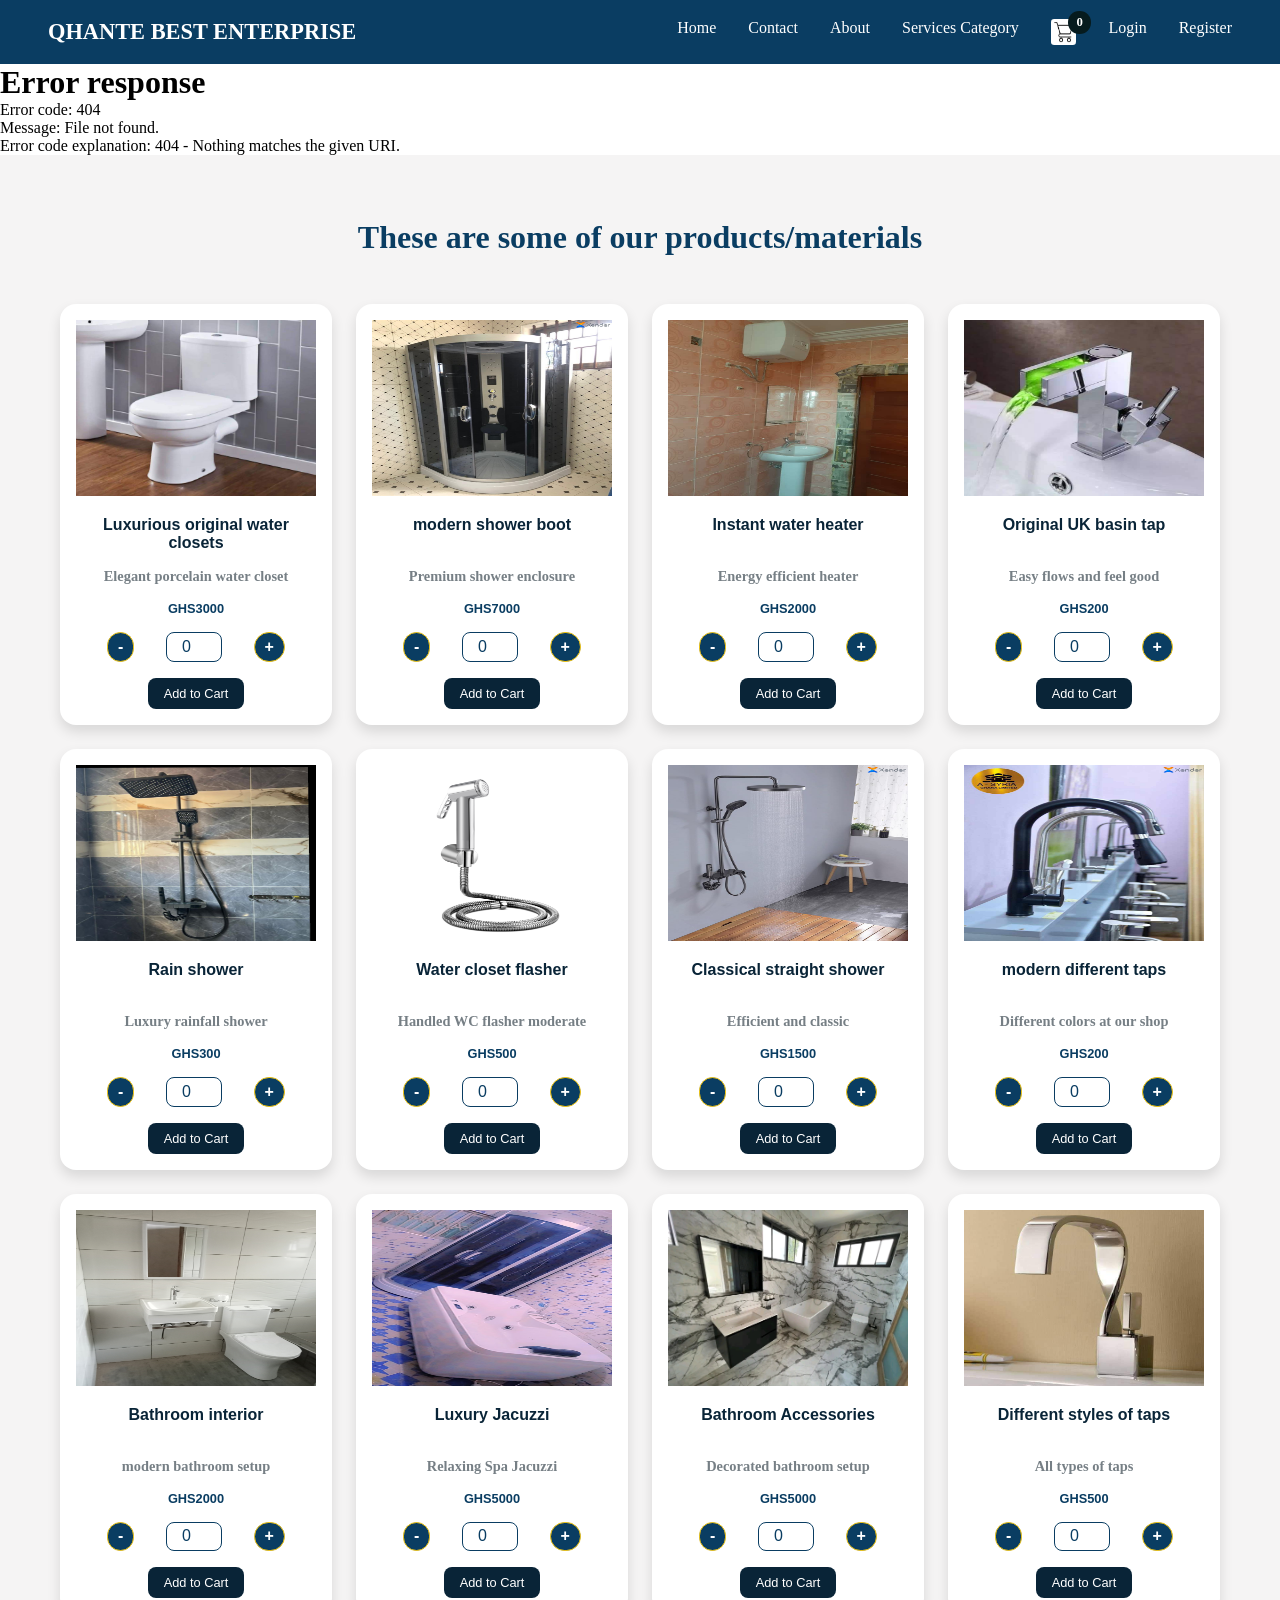
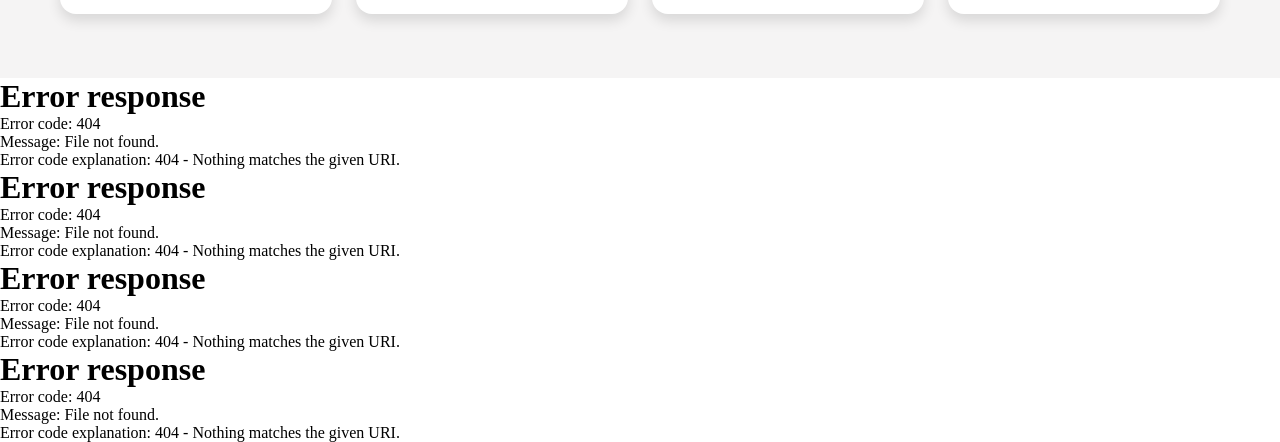
==== index.html @ c72c7d7d "new" ====
<!DOCTYPE html>
<html lang="en">
<head>
    <meta charset="UTF-8">
    <meta name="viewport" content="width=device-width, initial-scale=1.0">
    <title>QHANTE BEST ENTERPRISE</title>
    <link rel="stylesheet" href="../Styles/nav.css">
    <link rel="stylesheet" href="../Styles/hero.css">
    <link rel="stylesheet" href="../Styles/cart-modal.css">
    <link rel="stylesheet" href="../Styles/products.css">
    <link rel="stylesheet" href="../Styles/accessories.css">
    <link rel="stylesheet" href="../Styles/services.css">
    <link rel="stylesheet" href="../Styles/contact.css">
    <link rel="stylesheet" href="../Styles/footer.css">
</head>
<body>
    <div id="navbar"></div>

    <div id="cart-modal" class="cart-modal">
        <div class="cart-box">
            <span class="close-cart">&times;</span>
            <h2>Your Cart List</h2>
            <div id="cart-items"></div>
            <div class="cart-footer">
                <h3>Total: GHS <span id="cart-total">0</span></h3>
                <button class="checkout-btn">Checkout via SMS</button>
            </div>
        </div>
    </div>
    <div id="hero"></div>
    <div id="products"></div>
    <div id="accessories"></div>
    <div id="services"></div>
    <div id="contact"></div>
    <div id="footer"></div>


    <script src="../Alljs/main.js"></script>
</body>
</html>
---- Styles/nav.css ----
* {
    margin: 0;
    padding: 0;
    box-sizing: border-box;
}

.navbar {
    display: flex;
    justify-content: space-between;
    align-items: center;
    padding: 1.2rem 3rem;
    background: #0a3d62;
    color: white;
    position: relative;
}

.logo {
    font-size: 1.4rem;
    font-weight: bold;
}

.nav-links {
    display: flex;
    list-style: none;
    gap: 2rem;
}

.nav-links a {
    text-decoration: none;
    color: white;
    font-size: 1rem;
}

.nav-links a:hover {
    color: #f1c40f;
}

.cart {
    display: flex;
    align-items: center;
    position: relative;
    cursor: pointer;
    font-weight: bold;
}

.cart img {
    width: 1.6rem;
    height: 1.6rem;
    border-radius: 0.2rem;
}

#cart-count {
    position: absolute;
    top: -0.5rem;
    right: -0.9rem;
    background: rgb(6, 27, 30);
    color: #ffffff;
    font-size: 0.8rem;
    font-weight: bold;
    width: 1.4rem;
    height: 1.4rem;
    border-radius: 50%;
    display: flex;
    align-items: center;
    justify-content: center;
}
.hamburger {
    display: none;
    font-size: 1.8rem;
    cursor: pointer;
}

.close-menu {
    display: none;
    font-size: 2.5rem;
    cursor: pointer;
}

@media (max-width:768px){
    .navbar {
        padding: 1rem 2rem;
    }
    .hamburger {
        display: block;
        margin-bottom: 5rem;
    }
    .close-menu {
        position: absolute;
        cursor: pointer;
        top: 1rem;
        right: -7rem;
        border: none;
        background: none;
    }
    .nav-links {
        position: fixed;
        top: 0;
        right: -100%;
        width: 70%;
        height: 100vh;
        background: #0a3d62;
        flex-direction: column;
        align-items: center;
        justify-content: center;
        gap: 2rem;
        transition: 0.4s;
    }
    .nav-links.show {
        right: 0;
    }
    .logo.hide {
        display: none;
    }
}
---- Styles/cart-modal.css ----
.cart-modal{
position:fixed;
top:0;
left:0;
width:100%;
height:100%;
background:rgba(0,0,0,.5);
display:none;
justify-content:center;
align-items:center;
z-index:999;
}

.cart-box{
background:white;
width:420px;
max-height:80vh;
overflow-y:auto;
padding:1.5rem;
border-radius:.6rem;
position:relative;
}

.close-cart{
position:absolute;
right:1rem;
top:1rem;
font-size:1.5rem;
cursor:pointer;
}

.cart-item{
display:flex;
align-items:center;
gap:1rem;
margin-bottom:1rem;
}

.cart-item img{
width:50px;
height:50px;
object-fit:cover;
border-radius:.3rem;
}

.cart-controls{
margin-left:auto;
display:flex;
gap:.4rem;
}

.cart-controls button{
padding:.2rem .5rem;
cursor:pointer;
}

.checkout-btn{
background:#2ecc71;
color:white;
border:none;
padding:.5rem 1rem;
cursor:pointer;
border-radius:.3rem;
}
---- Styles/products.css ----
.products-section {
    padding: 4rem 3rem;
    background: #f5f4f4;
    text-align: center;
}

.product-title {
    font-size: 2rem;
    margin-bottom: 3rem;
    font-weight: 600;
    color: #0a3d62;
    font-family: Georgia, 'Times New Roman', Times, serif;
}

.product-grid {
    display: flex;
    flex-wrap: wrap;
    gap: 1.5rem;
    justify-content: center;
}

.product-card {
    box-shadow: 0 0.4rem 0.8rem rgba(0, 0, 0, 0.12);
    background:  #ffffff;
    padding: 1rem;
    border-radius: 1rem;
    color: #0a3d62;
    font-weight: bold;
    font-family: 'Times New Roman', Times, serif;
    flex: 0 0 calc(25% - 1.5rem);
}

.product-card img:hover {
    transform: translateY(-0.2rem);
    box-shadow: 0 1.5rem 3rem rgba(40, 39, 39, 0.6)
}

.product-card h3 {
    color: #092437;
    font-weight: 900;
    font-family: 'Segoe UI', Tahoma, Geneva, Verdana, sans-serif;
    font-size: 1rem;
    margin-bottom: 1rem;
}

.product-card p {
    color: #767f85;
    font-size: 0.9rem;
    margin-bottom: 1rem;
}
.product-card img {
    width: 100%;
    height: 11rem;
    margin-bottom: 1rem;
}

.price {
    font-weight: 900;
    margin-bottom: 1rem;
    font-family: 'Segoe UI', Tahoma, Geneva, Verdana, sans-serif;
    color: #0a3d62!important;
    font-size: 0.8rem !important;
}

.quantity-controls {
    display: flex;
    justify-content: center;
    align-items: center;
    gap: 2rem;
    margin-bottom: 1rem;
}

.quantity-controls button {
    padding: 0.3rem 0.6rem;
    font-size: 1rem;
    border: 0.1rem solid #f1c40f;
    border-radius: 1rem;
    font-weight: bold;
    background: #0a3d62;
    color: #ffffff;
    transition: 0.3s;
    cursor: pointer;
}

.quantity-controls input {
    width: 3.5rem;
    padding: 0.3rem 0.2rem;
    text-align: center;
    color: #0a3d62;
    border: 0.1rem solid #0a3d62;
    border-radius: 0.5rem;
    background: #fff;
    font-size: 1rem;
    cursor: pointer;
    transition: 0.3s;
}

.add-to-cart {
    background: #092437;
    color: #ffffff;
    border: none;
    border-radius: 0.5rem;
    padding: 0.5rem 1rem;
    font-size: 0.8rem;
    cursor: pointer;
    transition: 0.3s;
    display: flex;
    align-items: center;
    gap: 0.5rem;
    justify-content: center;
    margin: 0 auto;
}

@media (max-width: 900px) {
    .product-grid{
        grid-template-columns: repeat(2, 1fr);
    }
}

@media (max-width: 600px){
    .product-grid{
        grid-template-columns: 1fr;
    }
}
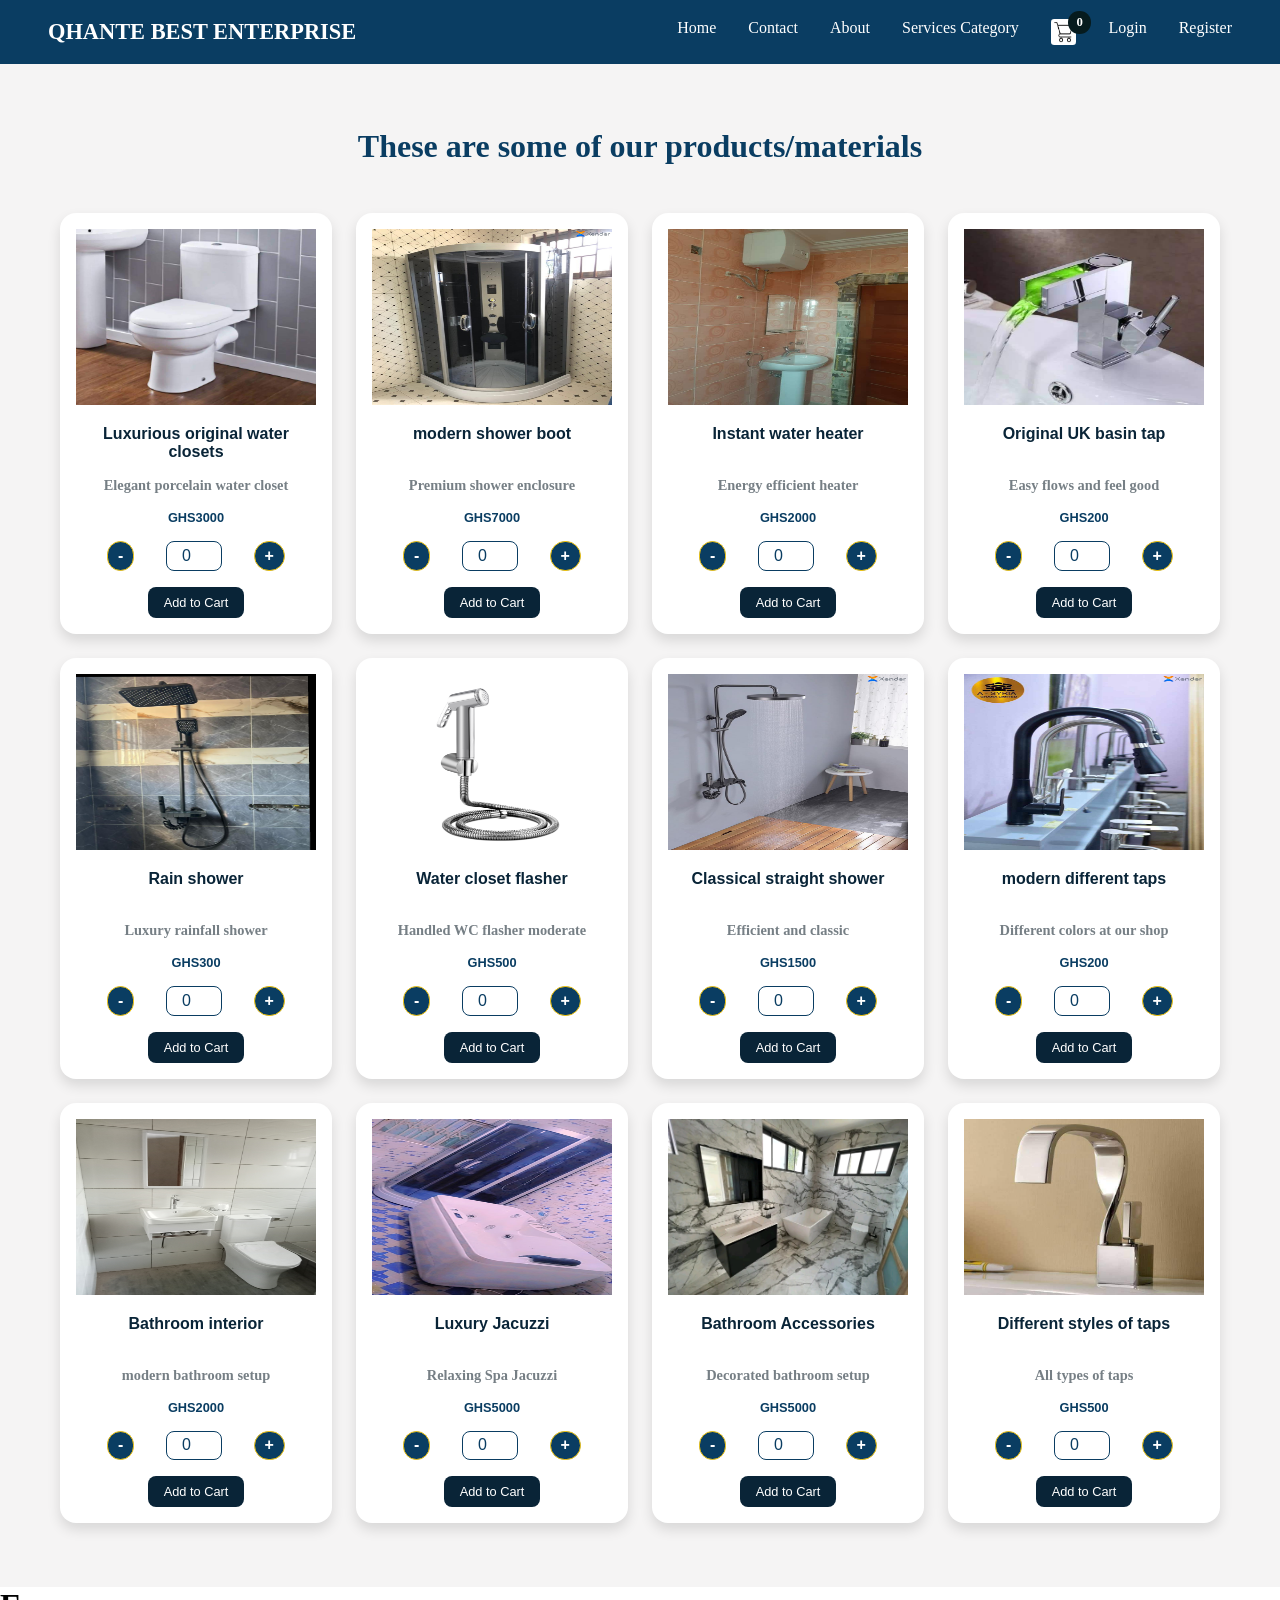
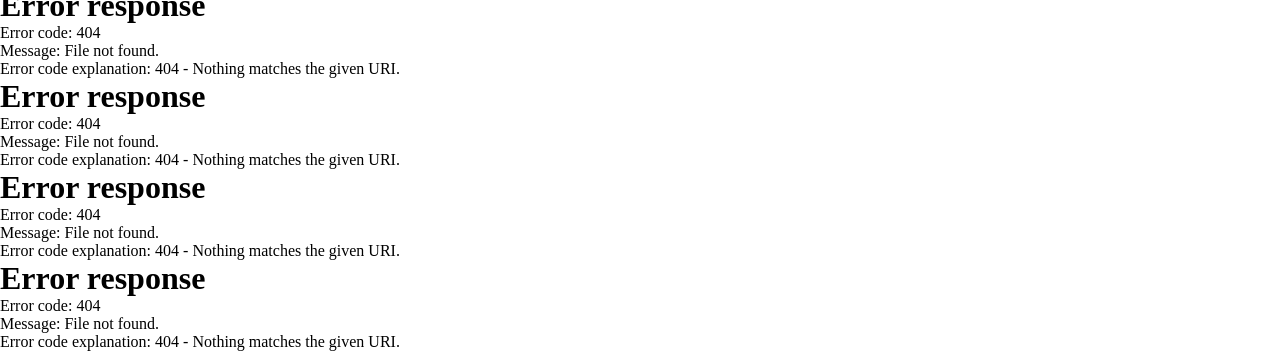
==== commit 385a7b10: "new changes" ====
--- a/index.html
+++ b/index.html
@@ -4,14 +4,13 @@
     <meta charset="UTF-8">
     <meta name="viewport" content="width=device-width, initial-scale=1.0">
     <title>QHANTE BEST ENTERPRISE</title>
-    <link rel="stylesheet" href="../Styles/nav.css">
-    <link rel="stylesheet" href="../Styles/hero.css">
-    <link rel="stylesheet" href="../Styles/cart-modal.css">
-    <link rel="stylesheet" href="../Styles/products.css">
-    <link rel="stylesheet" href="../Styles/accessories.css">
-    <link rel="stylesheet" href="../Styles/services.css">
-    <link rel="stylesheet" href="../Styles/contact.css">
-    <link rel="stylesheet" href="../Styles/footer.css">
+    <link rel="stylesheet" href="./Styles/nav.css">
+    <link rel="stylesheet" href="./Styles/cart-modal.css">
+    <link rel="stylesheet" href="./Styles/products.css">
+    <link rel="stylesheet" href="./Styles/accessories.css">
+    <link rel="stylesheet" href="./Styles/services.css">
+    <link rel="stylesheet" href="./Styles/contact.css">
+    <link rel="stylesheet" href="./Styles/footer.css">
 </head>
 <body>
     <div id="navbar"></div>
@@ -27,7 +26,6 @@
             </div>
         </div>
     </div>
-    <div id="hero"></div>
     <div id="products"></div>
     <div id="accessories"></div>
     <div id="services"></div>
@@ -35,6 +33,6 @@
     <div id="footer"></div>
 
 
-    <script src="../Alljs/main.js"></script>
+    <script src="index.js"></script>
 </body>
 </html>
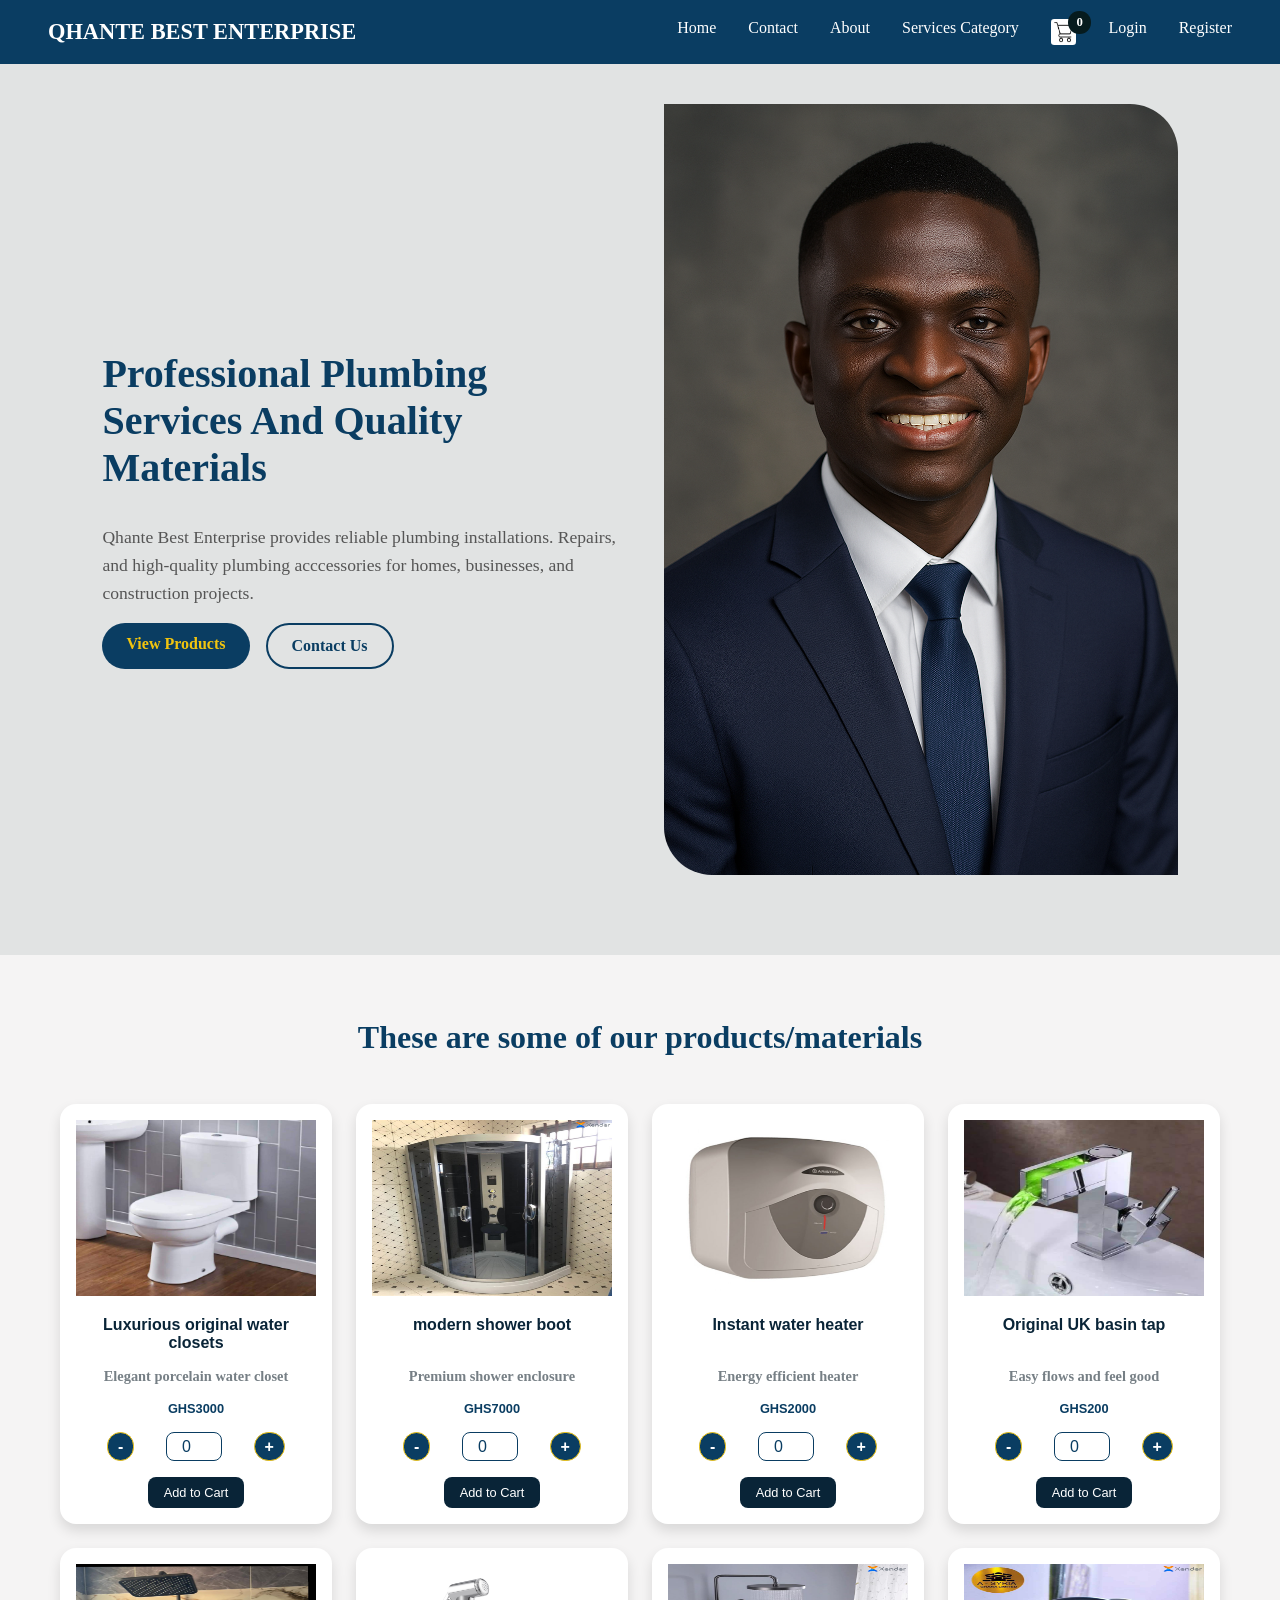
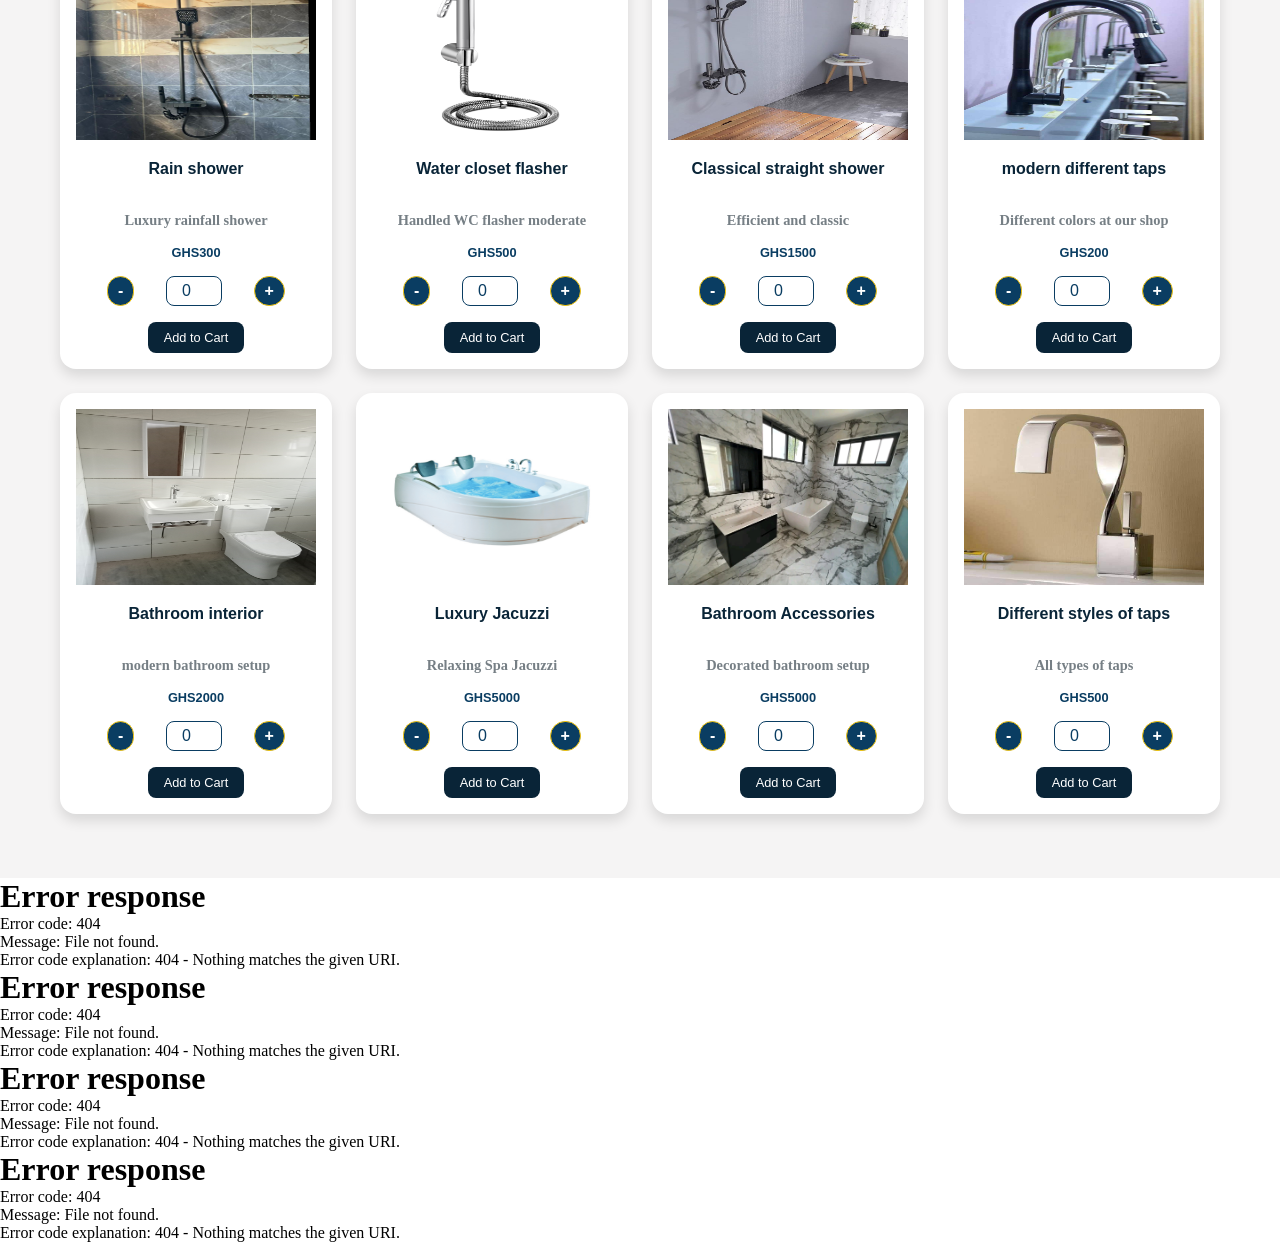
==== commit 9d993e95: "new update" ====
--- a/index.html
+++ b/index.html
@@ -5,13 +5,14 @@
     <meta name="viewport" content="width=device-width, initial-scale=1.0">
     <title>QHANTE BEST ENTERPRISE</title>
     <link rel="stylesheet" href="./Styles/nav.css">
+    <link rel="stylesheet" href="./Styles/hero.css">
     <link rel="stylesheet" href="./Styles/cart-modal.css">
     <link rel="stylesheet" href="./Styles/products.css">
     <link rel="stylesheet" href="./Styles/accessories.css">
     <link rel="stylesheet" href="./Styles/services.css">
     <link rel="stylesheet" href="./Styles/contact.css">
     <link rel="stylesheet" href="./Styles/footer.css">
-</head>
+</head> 
 <body>
     <div id="navbar"></div>
 
@@ -26,6 +27,7 @@
             </div>
         </div>
     </div>
+    <div id="hero"></div>
     <div id="products"></div>
     <div id="accessories"></div>
     <div id="services"></div>
--- a/Styles/hero.css
+++ b/Styles/hero.css
@@ -0,0 +1,134 @@
+.hero {
+    padding: 5rem 8%;
+    background: #e1e3e3;
+}
+
+.hero-container {
+    display: flex;
+    align-items: center;
+    justify-content: space-between;
+    gap: 3rem;
+}
+
+.hero-text {
+    flex: 1;
+}
+.hero-text h1 {
+    font-size: 2.5rem;
+    color: #0a3d62;
+    margin-bottom: 2rem;
+}
+
+.hero-text p{
+    font-size: 1.1rem;
+    color: #555;
+    line-height: 1.6;
+    margin-bottom: 1rem;
+}
+
+.hero-buttons {
+    display: flex;
+    gap: 1rem;
+}
+
+.btn-primary {
+    padding: 12px 24px;
+    background: #0a3d62;
+    color: #f1c40f;
+    text-decoration: none;
+    border-radius: 50px;
+    font-weight: 600;
+}
+.btn-primary:hover {
+    background: #f1c40f;
+    color: #0a3d62;
+}
+
+.btn-secondary {
+    padding: 12px 24px;
+    background: #e1e3e3;
+    border: 2px solid  #0a3d62;
+    color: #0a3d62;
+    text-decoration: none;
+    border-radius: 50px;
+    font-weight: 600;
+}
+
+.btn-secondary:hover {
+    background: #0a3d62;
+    color: #e1e3e3;
+}
+
+.hero-image img {
+    max-width: 100%;
+    border-radius: 0rem 3rem 0rem 3rem;
+}
+
+.hero-image {
+    flex: 1;
+    min-width: 20rem;
+    display: flex;
+    justify-content: center;
+    align-items: flex-start;
+    margin-top: -2.5rem;
+}
+
+@media (max-width: 992px) {
+    .hero {
+        padding: 4rem 6%;
+    }
+    .hero-container {
+        flex-direction: column;
+        text-align: center;
+    }
+    .hero-image {
+        order: 1;
+        margin-top: 0;
+    }
+    .hero-text {
+        order: 2;
+    }
+    .hero-text h1 {
+        font-size: 1.5rem;
+    }
+    .hero-text p{
+        font-size: 1rem;
+    }
+    .hero-buttons {
+        justify-content: center;
+    }
+}
+
+@media (max-width: 600px){
+    .hero {
+        padding: 3rem 5%;
+    }
+    .hero-container {
+        flex-direction: column;
+        gap: 2rem;
+    }
+    .hero-image{
+        order: 1;
+    }
+    .hero-text {
+        order: 2;
+    }
+    .hero-text h1 {
+        font-size: 1.7rem;
+    }
+    .hero-text p{
+        font-size: 1rem;
+    }
+    .hero-buttons {
+        flex-direction: column;
+        align-items: center;
+    }
+    .btn-primary,
+    .btn-secondary {
+        width: 50%;
+        text-align: center;
+    }
+    .hero-image img {
+        max-width: 90%;
+    }
+}
